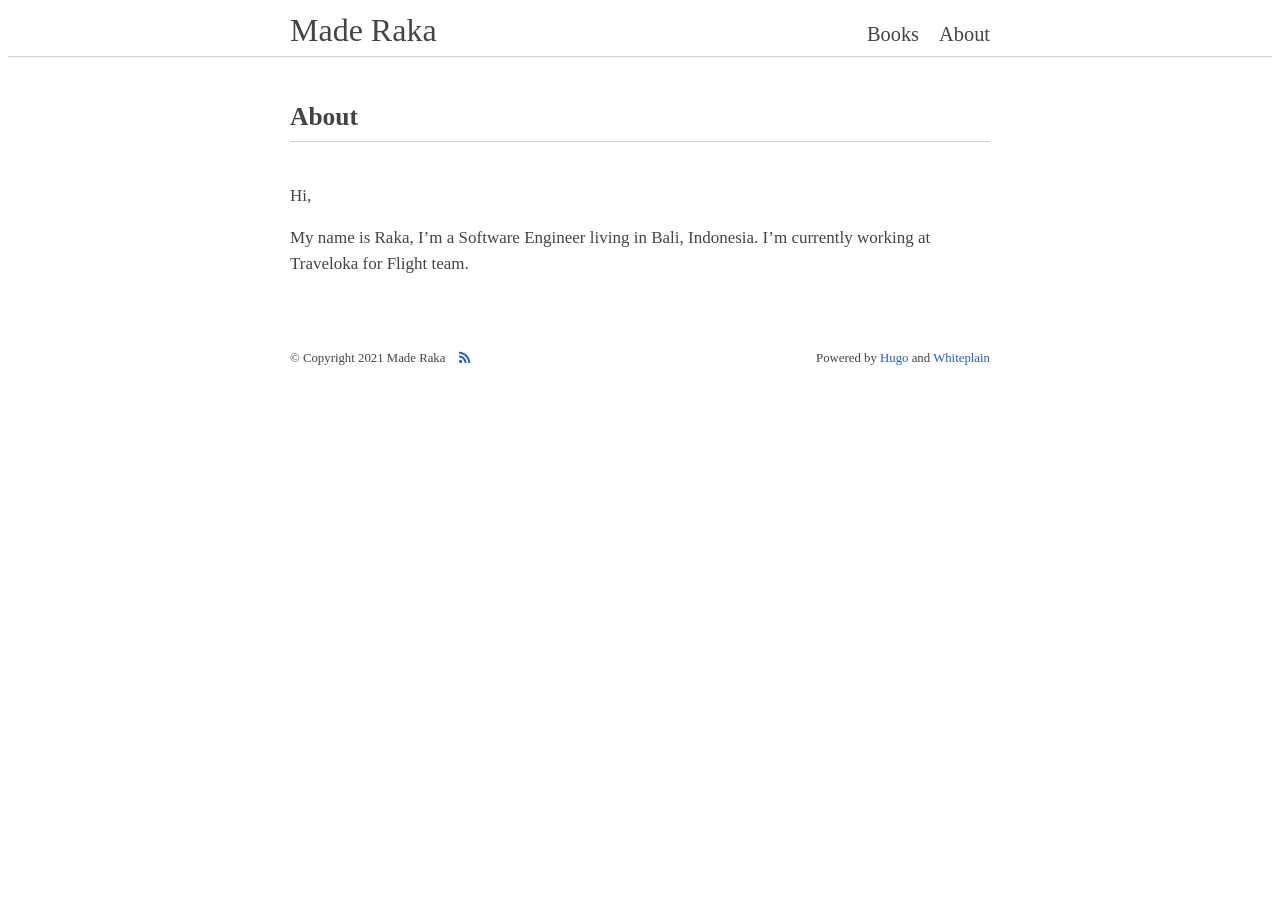
==== about-me/index.html @ 674b11fa "rebuilding site Sab 02 Jan 2021 04:47:17  WIB" ====
<!DOCTYPE html>
<html lang="en-us">
<head>
  <meta charset="UTF-8">
  <meta name="viewport" content="width=device-width, initial-scale=1.0, maximum-scale=1.0, minimum-scale=1.0">
  <title>About - Made Raka</title>
  <meta property="og:title" content="About - Made Raka" />
  <meta name="twitter:title" content="About - Made Raka" />
  <meta name="description" content="Hi,
My name is Raka, I&rsquo;m a Software Engineer living in Bali, Indonesia. I&rsquo;m currently working at Traveloka for Flight team.">
  <meta property="og:description" content="Hi,
My name is Raka, I&rsquo;m a Software Engineer living in Bali, Indonesia. I&rsquo;m currently working at Traveloka for Flight team.">
  <meta name="twitter:description" content="Hi,
My name is Raka, I&rsquo;m a Software Engineer living in Bali, Indonesia. I&rsquo;m currently working at Traveloka for Flight team.">
  <meta name="author" content=""/>
  <meta property="og:site_name" content="Made Raka" />
  <meta property="og:url" content="http://example.org/about-me/" />
  <meta property="og:type" content="website" />
  <meta name="twitter:card" content="summary" />
  <meta name="generator" content="Hugo 0.68.3" />
  <link href="/about-me/index.xml" rel="alternate" type="application/rss+xml" title="Made Raka" />
  <link href="/about-me/index.xml" rel="feed" type="application/rss+xml" title="Made Raka" />

  <link rel="stylesheet" href="/css/style.css" media="all" />
  <link rel="stylesheet" href="/css/syntax.css" media="all" />
  <link rel="stylesheet" href="/css/custom.css" media="all" />

  <script src="/js/script.js"></script>
  <script src="/js/custom.js"></script>
  <script defer src="/js/fontawesome.js"></script>
</head>

<body>

<header class="site-header">
  <nav class="site-navi">
    <h1 class="site-title"><a href="/">Made Raka</a></h1>
    <ul class="site-navi-items">
      <li class="site-navi-item-books"><a href="/books/" title="Books">Books</a></li>
      <li class="site-navi-item-about"><a href="/about-me/" title="About">About</a></li>
    </ul>
  </nav>
</header>
<hr class="site-header-bottom">

<div class="main" role="main">
  <article class="article about">
    <h1 class="article-title">About</h1>
    
    <hr class="article-title-bottom">
    <p>Hi,</p>
<p>My name is Raka, I&rsquo;m a Software Engineer living in Bali, Indonesia. I&rsquo;m currently working at Traveloka for Flight team.</p>

  </article>
</div>


<div class="site-footer">
  <div class="copyright">&copy; Copyright 2021 Made Raka</div>
  <ul class="site-footer-items">
    <li class="site-footer-item-rsslink">
      <a href="/about-me/index.xml" type="application/rss+xml" target="_blank" title="RSS">
        <i class="fas fa-rss"></i>
      </a>
    </li>
  </ul>
  <div class="powerdby">
    Powered by <a href="https://gohugo.io/">Hugo</a> and <a href="https://github.com/taikii/whiteplain">Whiteplain</a>
  </div>
</div>


</body>
</html>
---- css/style.css ----
@import url(./style-light.css);
@import url(./style-dark.css) (prefers-color-scheme: dark);
---- css/syntax.css ----
@import url(./syntax-monokailight.css) (prefers-color-scheme: light);
@import url(./syntax-monokai.css) (prefers-color-scheme: dark);
---- css/custom.css ----
html {
  font-size: 1em;
}
body {
  font-family: Georgia, serif;
  color: #444444;
  overflow-y: scroll;
  line-height: 1.5em;
  font-size: 17px;
}
a {
  color: #2060d0;
  text-decoration: none;
}
a:hover, a:active {
  color: #5090ff;
}
hr {
  height: 1px;
  border: 0;
  border-top: solid 1px lightgray;
  margin: 0;
}
pre, code {
  font-family: Menlo,Monaco,andale mono,lucida console,courier new,monospace;
  background-color: #F0F3F3;
  line-height: 1.5em;
  font-size: 14px;
}
pre {
  padding: 4px 8px;
}
:not(pre) > code {
  padding: 2px 4px;
  margin: 0 2px;
}
blockquote {
  margin: 0;
  margin-left: 40px;
  border-left: solid 4px #b4c6c7;
  padding-left: 8px;
  font-style: normal;
  color: #7080a0;
}
blockquote blockquote {
  margin-left: 0;
  border-left-color: #e7c3e5;
}
blockquote blockquote blockquote {
  border-left-color: #c3e7d2;
}
blockquote blockquote blockquote blockquote {
  border-left-color: lightgray;
}

/* Site header */
.site-header {
  max-width: 700px;
  margin-left: auto;
  margin-right: auto;
}
.site-navi {
  display: -webkit-flex;
  display: flex;
  -webkit-justify-content: flex-end;
  justify-content: flex-end;
  -webkit-align-items: baseline;
  align-items: baseline;
  padding-bottom: 8px;
}
.site-navi a {
  color: inherit;
  text-decoration: none;
}
.site-navi a:hover, .site-navi a:active {
  color: gray;
}
.site-title {
  -webkit-flex-grow: 1;
  flex-grow: 1;
  font-size: 2rem;
  margin: 0;
  margin-top: 10px;
  padding: 0;
  font-weight: normal;
}
.site-navi-items {
  -webkit-flex-grow: 0;
  flex-grow: 0;
  display: -webkit-flex;
  display: flex;
  -webkit-align-items: flex-end;
  -webkit-flex-wrap: wrap;
  -webkit-justify-content: flex-end;
  justify-content: flex-end;
  flex-wrap: wrap;
  align-items: flex-end;
  font-size: 1.2em;
  list-style-type: none;
  margin: 0;
  margin-top: 10px;
  padding: 0;
}
.site-navi-items li {
  padding-left: 20px;
  white-space: nowrap;
}
.site-header-bottom {
  margin-top: 0;
  margin-bottom: 40px;
  margin-left: auto;
  margin-right: auto;
  width: 100%;
}

/* Breadcrumb */
.breadcrumb {
  max-width: 700px;
  margin-left: auto;
  margin-right: auto;
  margin-bottom: 20px;
  font-size: 1.6em;
}

/* Code highlight */
.highlight pre, .highlight code {
  background-color: inherit;
  padding: 0;
}

/* Main contents */
.main {
  max-width: 700px;
  margin-left: auto;
  margin-right: auto;
}

/* article */
.article {
  margin-bottom: 40px;
  line-height: 1.5;
}
.article img {
  max-width: 100%;
  box-sizing: border-box;
  border: solid 1px lightgray;
  padding: 4px;
}
.article > table {
  width: auto;
  overflow-x: auto;
  overflow-y: hidden;
  border: solid 1px lightgray;
  border-spacing: 0;
  border-collapse: collapse;
}
.article > table th, .article > table td {
  border: solid 1px lightgray;
  padding: 4px;
}
.article > div {
  width: auto;
  overflow-x: auto;
  overflow-y: hidden;
}
.article > pre {
  width: auto;
  overflow-x: auto;
  overflow-y: hidden;
}
.article-image {
  width: 100%;
  box-sizing: border-box;
  margin-bottom: 20px;
}
.article-title {
  margin: 0;
  padding: 0;
}
.article-subtitle {
  margin: 0;
  padding: 0;
}
.article-title-series {
  margin: 0;
  padding: 0;
}
.article-title-series a {
  color: inherit;
}
.article-title-series a:hover, .article-title-series a:active {
  color: gray;
}
.article-title-bottom {
  margin-top: 5px;
}
.about .article-title-bottom {
  margin-bottom: 40px;
}
.article .article-meta {
  list-style-type: none;
  padding: 0;
  margin: 5px 0 40px 0;
  display: -webkit-flex;
  display: flex;
  -webkit-align-items: flex-end;
  align-items: flex-end;
  -webkit-flex-wrap: wrap;
  flex-wrap: wrap;
}
.article-meta a {
  color: inherit;
}
.article-meta a:hover, .article-meta a:active {
  color: gray;
}
.article-meta li {
  padding: 0;
  padding-right: 4px;
  margin: 0;
}
.article-meta li.article-meta-date {
  padding: 0;
  padding-right: 24px;
}

.article-series {
  margin-bottom: 40px;
}
.article-series .series-title a {
  color: inherit;
}
.article-series .series-title a:hover, .article-series .series-title a:active {
  color: gray;
}
.article-series .active {
}

.article-share {
  list-style-type: none;
  padding: 0;
  margin: 0;
  margin-bottom: 40px;
  display: -webkit-flex;
  display: flex;
  -webkit-align-items: flex-end;
  align-items: flex-end;
  -webkit-flex-wrap: wrap;
  flex-wrap: wrap;
}
.article-share li {
  margin-right: 4px;
  vertical-align: bottom;
  padding: 0;
  font-size: 0.8em;
}

.article-share li a:hover, .article-share li a:active {
  color: #fff;
}

.disqus-comments {
  margin-bottom: 40px;
}
.article-pager {
}

.toc {
  float: right;
  padding: 4px;
  margin: 0;
  margin-left: 10px;
  margin-bottom: 10px;
  border: solid 1px lightgray;
}
.toc ul {
  list-style-type: none;
  padding: 0;
  padding-left: 12px;
  margin: 0;
}
.toc nav > ul {
  padding-left: 0;
}

/* pager */
.pager {
  list-style-type: none;
  padding: 0;
  display: -webkit-flex;
  display: flex;
  -webkit-justify-content: center;
  justify-content: center;
}
.pager-newer {
  margin-right: 40px;
}
.pager-older {
}
.pager-noitem {
  color: gray;
}

/* About */
.author {
}
.author-name {
  font-size: 1.2em;
  font-weight: bold;
  margin-bottom: 10px;
  text-align: center;
}
.author-avatar-wrapper {
  margin-left: auto;
  margin-right: auto;
  padding: 0;
  width:158px;
  height:158px;
  border-radius: 50%;
  border: solid 1px lightgray;
}
.author-avatar {
  width:150px;
  height:150px;
  margin: 4px;
  border-radius: 50%;
  background-color: lightgray;
  background-repeat: no-repeat;
  background-position: center center;
  background-size: contain;
}
.author-social {
  list-style-type: none;
  padding: 0;
  display: -webkit-flex;
  display: flex;
  -webkit-justify-content: center;
  justify-content: center;
  -webkit-flex-wrap: wrap;
  flex-wrap: wrap;
}
.author-social li {
  font-size: 1.5em;
  margin-left: 6px;
  margin-right: 6px;
}
.author-social a {
  color: inherit;
}
.author-social a:hover, .author-social a:active {
  color: gray;
}

/* List page */
.list {
}
.list .article {
  padding-bottom: 15px;
  margin-bottom: 15px;
  border-bottom: solid 1px lightgray;
}
.list .article-titles {
  color: inherit;
}
.list .article-titles:hover, .list .article-titles:active {
  color: gray;
}
.list .article-meta {
  margin-top: 6px;
  margin-bottom: 15px;
}
.list .article-image {
  width: 200px;
  float: left;
  margin: 0;
  margin-right: 8px;
}
.list .article-content {
}
.list .article-readmore {
}
.list .article-floatclear {
  clear: both;
  height: 0;
}

/* Site footer */
.site-footer {
  max-width: 700px;
  margin-left: auto;
  margin-right: auto;
  margin-top: 70px;
  margin-bottom: 20px;
  font-size: 0.8rem;
  display: -webkit-flex;
  display: flex;
  -webkit-align-items: baseline;
  align-items: baseline;
  -webkit-flex-wrap: wrap;
  flex-wrap: wrap;

}

/* Footer */
.site-footer .copyright {
  -webkit-flex-grow: 0;
  flex-grow: 0;
  margin-right: 10px;
}
.site-footer-items {
  -webkit-flex-grow: 0;
  flex-grow: 0;
  list-style-type: none;
  margin: 0;
  padding: 0;
  display: -webkit-flex;
  display: flex;
  -webkit-align-items: baseline;
  align-items: baseline;
  -webkit-flex-wrap: wrap;
  flex-wrap: wrap;
}
.site-footer-items li {
  font-size: 0.8rem;
  margin: 0 4px 0 4px;
  padding: 0;
}
.site-footer .powerdby {
  -webkit-flex-grow: 1;
  flex-grow: 1;
  margin-left: 10px;
  text-align: right;
}

/* Terms page */
.terms {
  padding: 0 20px 0 20px;
}
.terms > ul {
  list-style-type: none;
  margin: 0;
  padding: 0;
}
.terms > ul > li {
  padding: 0 0 3px 0;
  margin: 0 0 3px 0;
  border-bottom: 1px solid lightgray;
  display: -webkit-flex;
  display: flex;
}
.archives > ul > li > a {
  -webkit-flex-grow: 0;
  flex-grow: 0;
}
.terms > ul > li time {
  -webkit-flex-grow: 1;
  flex-grow: 1;
  text-align: right;
}

/* Archives page */
.archives {
  padding: 0 20px 0 20px;
}
.archives ul:not(.taxonomies) {
  list-style-type: none;
  margin: 0;
  padding: 0;
}
.archives .archives-month, .archives .archives-item {
  padding: 0 0 3px 0;
  margin: 0 0 3px 0;
  border-bottom: 1px solid lightgray;
  display: -webkit-flex;
  display: flex;
}
.archives .archives-monthly-container {
  padding: 0;
  margin: 0;
  margin-bottom: 20px;
  border: 0;
}
.archives .archives-item > a {
  -webkit-flex-grow: 0;
  flex-grow: 0;
}
.archives .archives-item > a:visited {
  color: #a8a8a8;
}
.archives .archives-item time {
  -webkit-flex-grow: 1;
  flex-grow: 1;
  text-align: right;
}
.archives ul.taxonomies {
  -webkit-flex-grow: 0;
  flex-grow: 0;
  list-style-type: none;
  margin: 0;
  padding: 0 0 0 10px;
  display: -webkit-flex;
  display: flex;
}
.archives ul.taxonomies li {
  padding: 0 0 0 8px;
}
.archives ul.taxonomies li a {
  color: inherit;
  font-size: 0.8em;
}
.archives ul.taxonomies li a:hover, .archives ul.taxonomies li a:active {
  color: gray;
}

.pagination {
  list-style-type: none;
  padding: 0;
  margin-top: 20px;
  margin-bottom: 0px;
  display: -webkit-flex;
  display: flex;
  -webkit-justify-content: center;
  justify-content: center;
}
.pagination li {
  padding: 0 5px 0 5px;
}
.pagination li.active a {
  pointer-events: none;
  cursor: default;
  text-decoration:none;
  color: inherit;
}
.pagination li.active a:hover, .pagination li.active a:active {
  color: gray;
}

.icon {
  display: inline-block;
  width: 1em;
  height: 1em;
  stroke-width: 0;
  stroke: currentColor;
  fill: currentColor;
}

.404 h1 {
  text-align: center;
}

/* Mobile */
@media screen and (max-width: 768px) {
  .site-header, .site-header-bottom, .main, .breadcrumb, .site-footer {
    width: 98%;
    box-sizing: border-box;
  }
  .list .article-image {
    width: 100%;
    box-sizing: border-box;
    float: none;
    margin: 0;
  }
  .toc {
    display: none;
  }
  .archives ul.taxonomies, .archives .archives-item time {
    display: none;
  }
  .terms > ul > li time {
    display: none;
  }
  .site-navi {
    -webkit-flex-wrap: wrap;
    flex-wrap: wrap;
  }
  .terms, .archives {
    padding: 0;
  }
}

@media print {
  .site-header, .site-header-bottom, .toc, .site-footer, .pager, .disqus-comments, .article-share {
    display: none;
  }
  .main, .breadcrumb {
    width: 100%;
    box-sizing: border-box;
  }
  
}


/* === sharingbuttons.io start === */
.resp-sharing-button__link,
.resp-sharing-button__icon {
  display: inline-block
}

.resp-sharing-button__link {
  text-decoration: none;
  color: #fff;
  margin: 0.5em
}

.resp-sharing-button {
  border-radius: 5px;
  transition: 25ms ease-out;
  padding: 0.5em 0.75em;
  font-family: Helvetica Neue,Helvetica,Arial,sans-serif
}

.resp-sharing-button__icon svg {
  width: 1em;
  height: 1em;
  margin-right: 0.4em;
  vertical-align: top
}

.resp-sharing-button--small svg {
  margin: 0;
  vertical-align: middle
}

/* Non solid icons get a stroke */
.resp-sharing-button__icon {
  stroke: #fff;
  fill: none
}

/* Solid icons get a fill */
.resp-sharing-button__icon--solid,
.resp-sharing-button__icon--solidcircle {
  fill: #fff;
  stroke: none
}

.resp-sharing-button--twitter {
  background-color: #55acee
}

.resp-sharing-button--twitter:hover {
  background-color: #2795e9
}

.resp-sharing-button--pinterest {
  background-color: #bd081c
}

.resp-sharing-button--pinterest:hover {
  background-color: #8c0615
}

.resp-sharing-button--facebook {
  background-color: #3b5998
}

.resp-sharing-button--facebook:hover {
  background-color: #2d4373
}

.resp-sharing-button--tumblr {
  background-color: #35465C
}

.resp-sharing-button--tumblr:hover {
  background-color: #222d3c
}

.resp-sharing-button--reddit {
  background-color: #5f99cf
}

.resp-sharing-button--reddit:hover {
  background-color: #3a80c1
}

.resp-sharing-button--google {
  background-color: #dd4b39
}

.resp-sharing-button--google:hover {
  background-color: #c23321
}

.resp-sharing-button--linkedin {
  background-color: #0077b5
}

.resp-sharing-button--linkedin:hover {
  background-color: #046293
}

.resp-sharing-button--email {
  background-color: #777
}

.resp-sharing-button--email:hover {
  background-color: #5e5e5e
}

.resp-sharing-button--xing {
  background-color: #1a7576
}

.resp-sharing-button--xing:hover {
  background-color: #114c4c
}

.resp-sharing-button--whatsapp {
  background-color: #25D366
}

.resp-sharing-button--whatsapp:hover {
  background-color: #1da851
}

.resp-sharing-button--hackernews {
background-color: #FF6600
}
.resp-sharing-button--hackernews:hover, .resp-sharing-button--hackernews:focus {   background-color: #FB6200 }

.resp-sharing-button--vk {
  background-color: #507299
}

.resp-sharing-button--vk:hover {
  background-color: #43648c
}

.resp-sharing-button--facebook {
  background-color: #3b5998;
  border-color: #3b5998;
}

.resp-sharing-button--facebook:hover,
.resp-sharing-button--facebook:active {
  background-color: #2d4373;
  border-color: #2d4373;
}

.resp-sharing-button--twitter {
  background-color: #55acee;
  border-color: #55acee;
}

.resp-sharing-button--twitter:hover,
.resp-sharing-button--twitter:active {
  background-color: #2795e9;
  border-color: #2795e9;
}
/* === sharingbuttons.io end === */
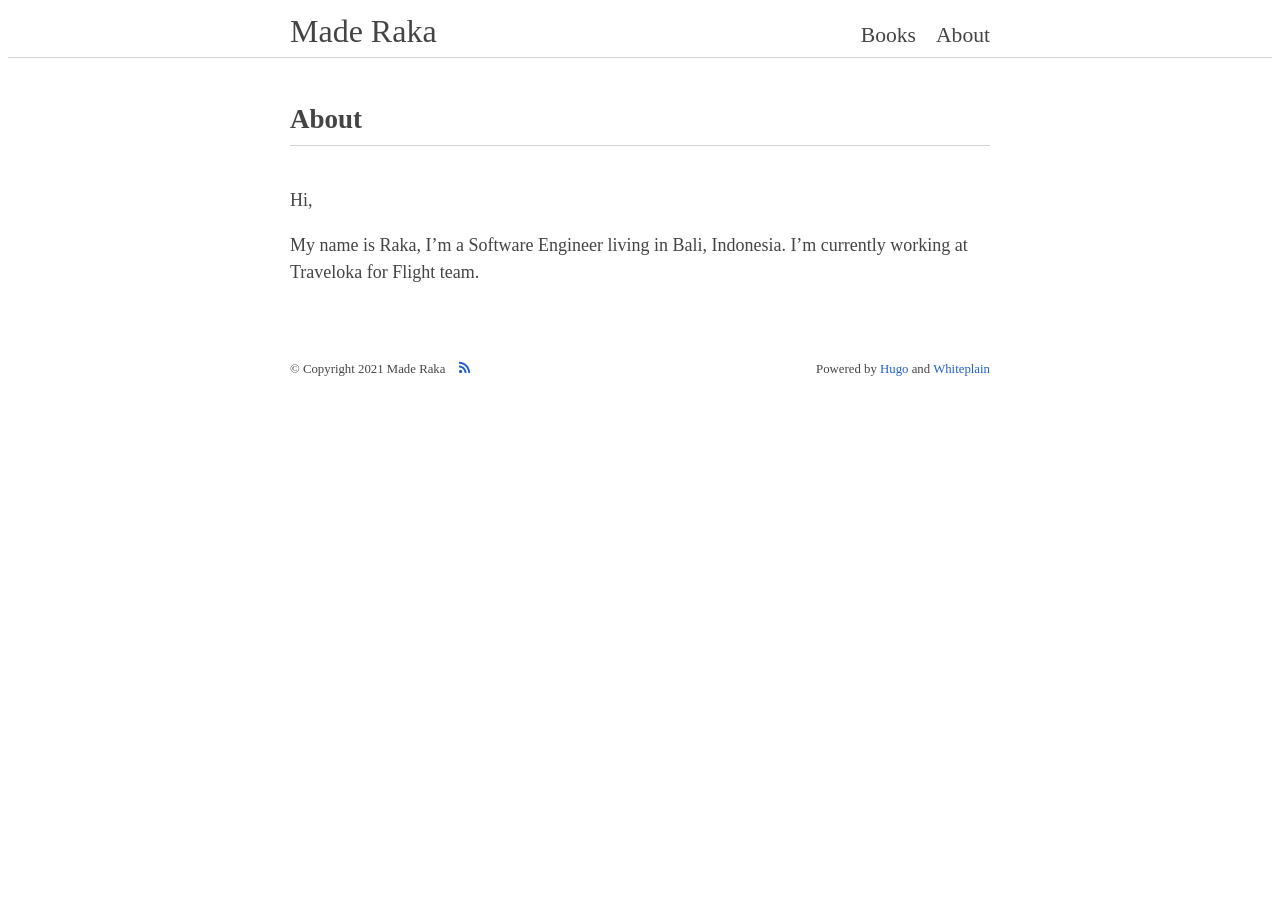
==== commit 095e1f18: "rebuilding site Tue Apr 12 22:12:46 WIB 2022" ====
--- a/about-me/index.html
+++ b/about-me/index.html
@@ -14,10 +14,10 @@
 My name is Raka, I&rsquo;m a Software Engineer living in Bali, Indonesia. I&rsquo;m currently working at Traveloka for Flight team.">
   <meta name="author" content=""/>
   <meta property="og:site_name" content="Made Raka" />
-  <meta property="og:url" content="http://example.org/about-me/" />
+  <meta property="og:url" content="https://raka.dev/about-me/" />
   <meta property="og:type" content="website" />
   <meta name="twitter:card" content="summary" />
-  <meta name="generator" content="Hugo 0.68.3" />
+  <meta name="generator" content="Hugo 0.94.2" />
   <link href="/about-me/index.xml" rel="alternate" type="application/rss+xml" title="Made Raka" />
   <link href="/about-me/index.xml" rel="feed" type="application/rss+xml" title="Made Raka" />
 
--- a/css/custom.css
+++ b/css/custom.css
@@ -6,7 +6,7 @@
   color: #444444;
   overflow-y: scroll;
   line-height: 1.5em;
-  font-size: 17px;
+  font-size: 18px;
 }
 a {
   color: #2060d0;
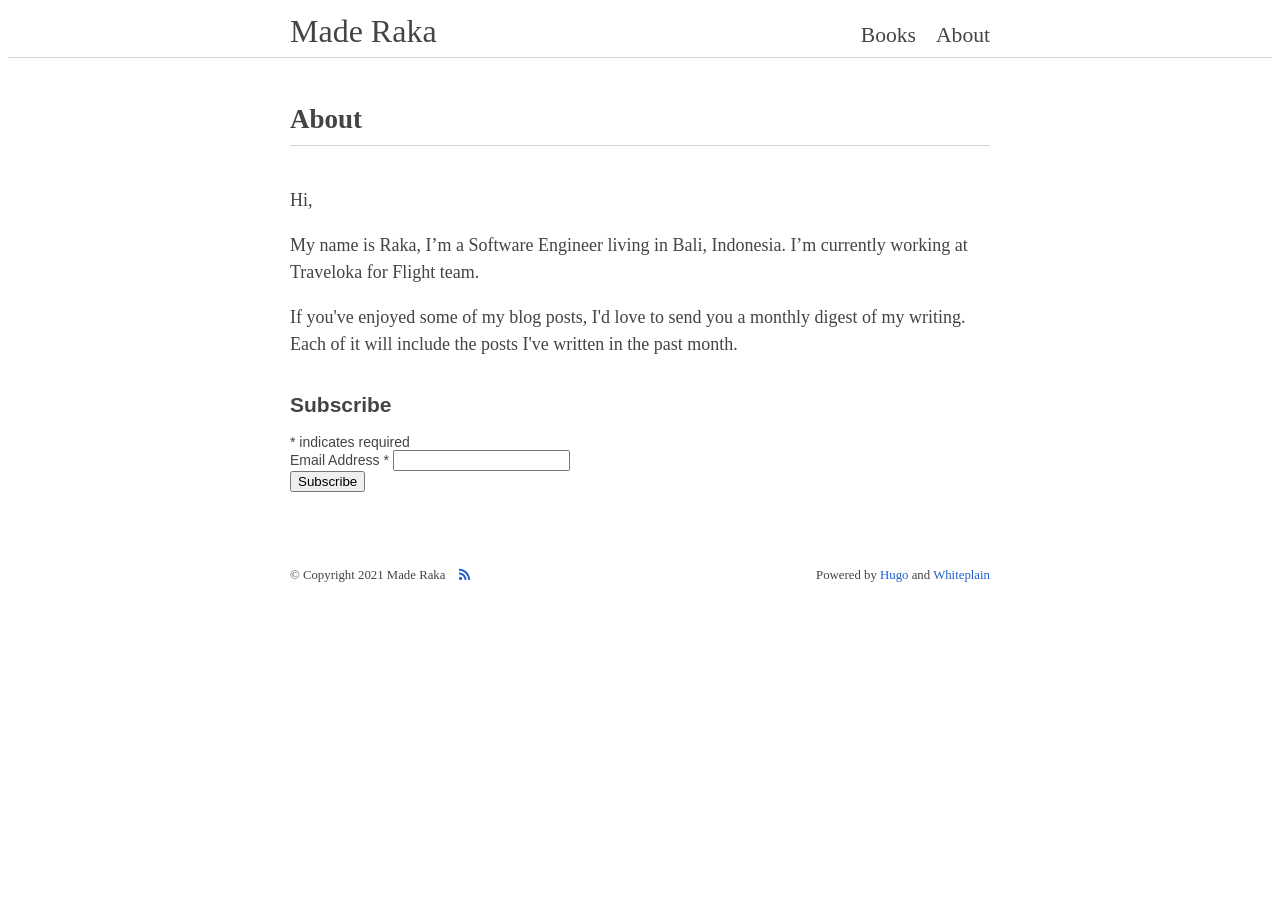
==== commit acd54d23: "rebuilding site Wed Apr 13 16:12:04 WIB 2022" ====
--- a/about-me/index.html
+++ b/about-me/index.html
@@ -51,8 +51,43 @@
     <p>Hi,</p>
 <p>My name is Raka, I&rsquo;m a Software Engineer living in Bali, Indonesia. I&rsquo;m currently working at Traveloka for Flight team.</p>
 
+    <p>
+      If you've enjoyed some of my blog posts, I'd love to send you a monthly digest of my writing. Each of it will include the posts I've written in the past month.
+    </p>
+    
+    <link href="//cdn-images.mailchimp.com/embedcode/classic-10_7_dtp.css" rel="stylesheet" type="text/css">
+    <style type="text/css">
+      #mc_embed_signup{background:#fff; clear:left; font:14px Helvetica,Arial,sans-serif;  width:600px;}
+       
+    </style>
+    <div id="mc_embed_signup">
+    <form action="https://gmail.us14.list-manage.com/subscribe/post?u=2b9f7bf6cb9312c518bf1e287&amp;id=a6a290a692" method="post" id="mc-embedded-subscribe-form" name="mc-embedded-subscribe-form" class="validate" target="_blank" novalidate>
+        <div id="mc_embed_signup_scroll">
+      <h2>Subscribe</h2>
+    <div class="indicates-required"><span class="asterisk">*</span> indicates required</div>
+    <div class="mc-field-group">
+      <label for="mce-EMAIL">Email Address  <span class="asterisk">*</span>
+    </label>
+      <input type="email" value="" name="EMAIL" class="required email" id="mce-EMAIL">
+    </div>
+      <div id="mce-responses" class="clear foot">
+        <div class="response" id="mce-error-response" style="display:none"></div>
+        <div class="response" id="mce-success-response" style="display:none"></div>
+      </div>    
+        <div style="position: absolute; left: -5000px;" aria-hidden="true"><input type="text" name="b_2b9f7bf6cb9312c518bf1e287_a6a290a692" tabindex="-1" value=""></div>
+            <div class="optionalParent">
+                <div class="clear foot">
+                    <input type="submit" value="Subscribe" name="subscribe" id="mc-embedded-subscribe" class="button">
+                </div>
+            </div>
+        </div>
+    </form>
+    </div>
+    <script type='text/javascript' src='//s3.amazonaws.com/downloads.mailchimp.com/js/mc-validate.js'></script><script type='text/javascript'>(function($) {window.fnames = new Array(); window.ftypes = new Array();fnames[0]='EMAIL';ftypes[0]='email';fnames[1]='FNAME';ftypes[1]='text';fnames[2]='LNAME';ftypes[2]='text';fnames[3]='ADDRESS';ftypes[3]='address';fnames[4]='PHONE';ftypes[4]='phone';fnames[5]='BIRTHDAY';ftypes[5]='birthday';}(jQuery));var $mcj = jQuery.noConflict(true);</script>
+    
   </article>
 </div>
+
 
 
 <div class="site-footer">
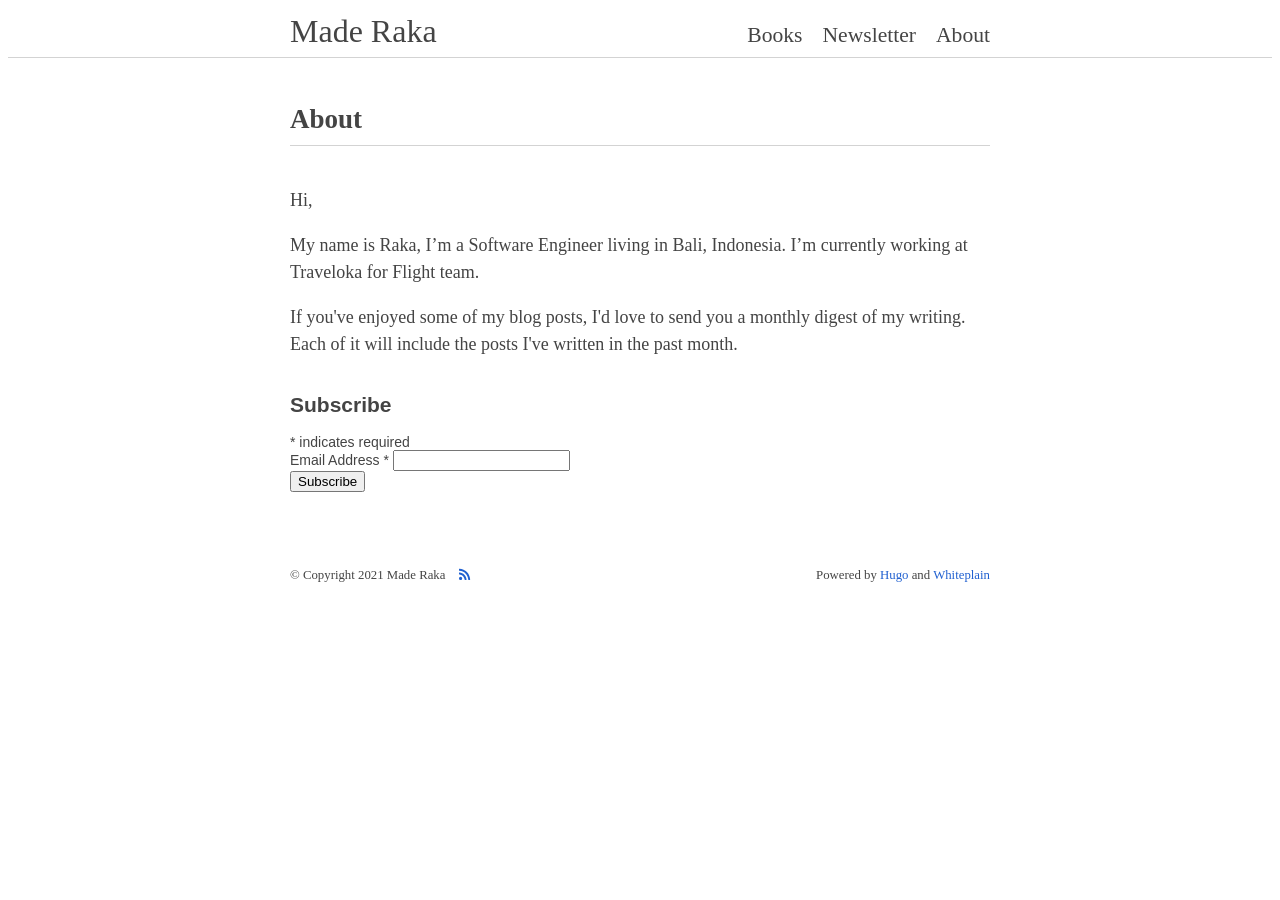
==== commit 1acfe81a: "rebuilding site Wed Apr 13 16:27:12 WIB 2022" ====
--- a/about-me/index.html
+++ b/about-me/index.html
@@ -37,6 +37,7 @@
     <h1 class="site-title"><a href="/">Made Raka</a></h1>
     <ul class="site-navi-items">
       <li class="site-navi-item-books"><a href="/books/" title="Books">Books</a></li>
+      <li class="site-navi-item-newsletter"><a href="/about-me/" title="Newsletter">Newsletter</a></li>
       <li class="site-navi-item-about"><a href="/about-me/" title="About">About</a></li>
     </ul>
   </nav>
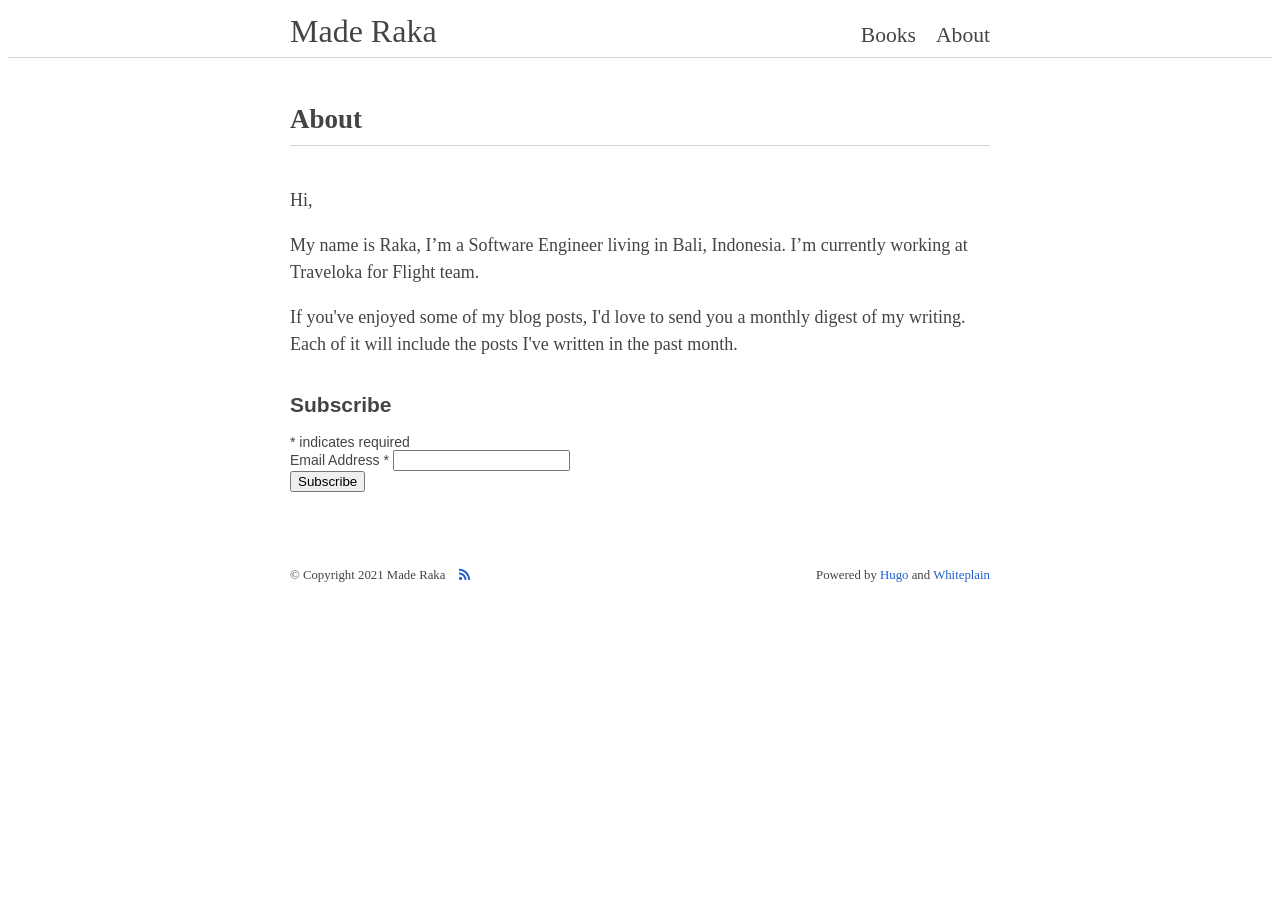
==== commit 4363140d: "rebuilding site Wed Apr 13 16:29:37 WIB 2022" ====
--- a/about-me/index.html
+++ b/about-me/index.html
@@ -37,7 +37,6 @@
     <h1 class="site-title"><a href="/">Made Raka</a></h1>
     <ul class="site-navi-items">
       <li class="site-navi-item-books"><a href="/books/" title="Books">Books</a></li>
-      <li class="site-navi-item-newsletter"><a href="/about-me/" title="Newsletter">Newsletter</a></li>
       <li class="site-navi-item-about"><a href="/about-me/" title="About">About</a></li>
     </ul>
   </nav>
